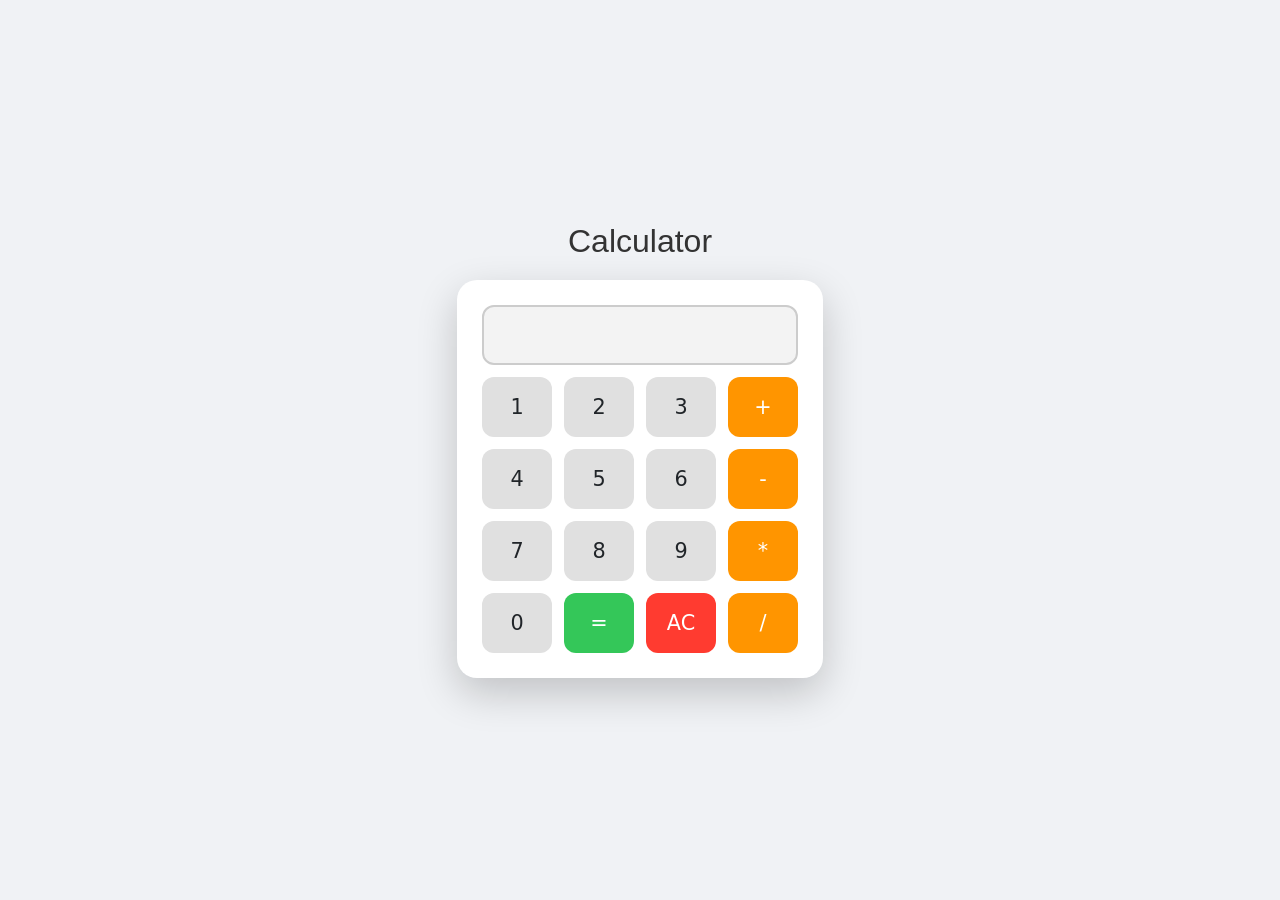
==== index.html @ c6817fd1 "Rename idex.html to index.html fix file name" ====
<!DOCTYPE html>
<html lang="en">
<head>
    <meta charset="UTF-8">
    <meta name="viewport" content="width=device-width, initial-scale=1.0">
    <title>Calculator</title>
    <link rel="stylesheet" href="https://cdn.jsdelivr.net/npm/bootstrap@5.3.8/dist/css/bootstrap.min.css">
    <link rel="stylesheet" href="style.css">
</head>
<body>
    <h1>Calculator</h1>
    <div class="main">
        <input type="text" id="display">
         <!-- First row -->
    <button class="btn btn-num">1</button>
    <button class="btn btn-num">2</button>
    <button class="btn btn-num">3</button>
    <button class="btn add">+</button>

    <!-- Second row -->
    <button class="btn btn-num">4</button>
    <button class="btn btn-num">5</button>
    <button class="btn btn-num">6</button>
    <button class="btn sub">-</button>

    <!-- Third row -->
    <button class="btn btn-num">7</button>
    <button class="btn btn-num">8</button>
    <button class="btn btn-num">9</button>
    <button class="btn mul">*</button>

    <!-- Fourth row -->
    <button class="btn btn-num">0</button>
    <button class="btn ans">=</button>
    <button class="btn ac">AC</button>
    <button class="btn div">/</button>
    </div>
    <script src="script.js"></script>
</body>
</html>
---- style.css ----
h1{
      margin-bottom: 20px;
    font-family: 'Arial', sans-serif;
    font-size: 2rem;
    color: #333;
}
body{
   
    display: flex;
    flex-direction: column; /*heading upar, calculator neeche*/
    align-items: center;
    justify-content: center;
    min-height: 100vh;
    background-color: #f0f2f5;

}
.main {
    display: grid;
    grid-template-columns: repeat(4, 70px); /* 4 columns per row */
    gap: 12px;
    background-color: #fff;
    padding: 25px;
    border-radius: 20px;
    box-shadow: 0 15px 40px rgba(0,0,0,0.2);
}

/* Display input */
#display {
    grid-column: span 4; /* full width of 4 columns */
    height: 60px;
    font-size: 1.6rem;
    text-align: right;
    padding: 10px 15px;
    border-radius: 12px;
    border: 2px solid #ccc;
    background-color: #f3f3f3;
}

/* All buttons */
.btn {
    height: 60px;
    font-size: 1.3rem;
    border-radius: 12px;
    border: none;
    cursor: pointer;
}

/* Operator buttons colors */
.add, .sub, .mul, .div {
    background-color: #ff9500;
    color: #fff;
}

.ans {
    background-color: #34c759;
    color: #fff;
}

.ac {
    background-color: #ff3b30;
    color: #fff;
}

/* Numbers gray style */
.btn-num {
    background-color: #e0e0e0;
}

.btn:hover {
    opacity: 0.2;
}
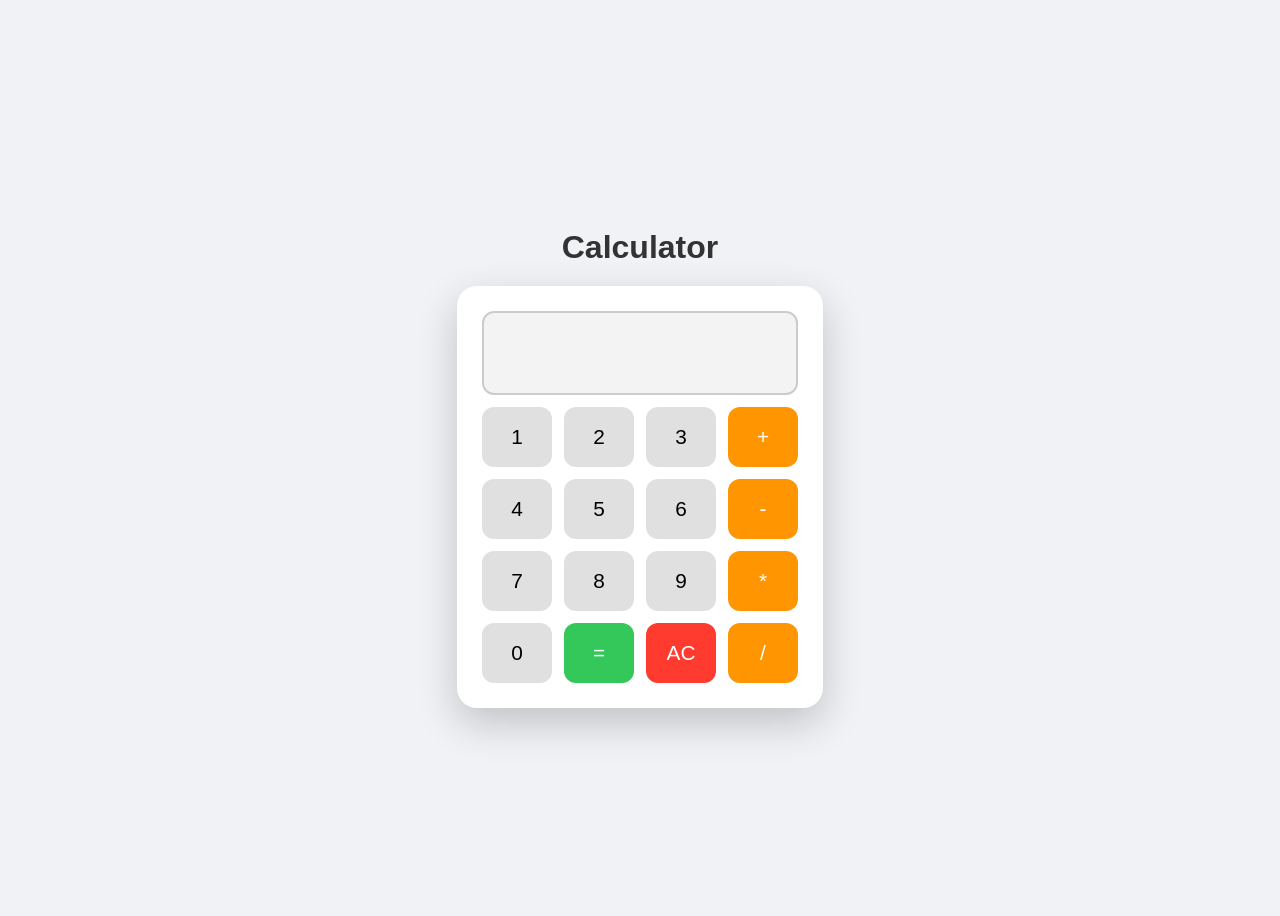
==== commit b6b317e6: "modify" ====
--- a/index.html
+++ b/index.html
@@ -4,7 +4,6 @@
     <meta charset="UTF-8">
     <meta name="viewport" content="width=device-width, initial-scale=1.0">
     <title>Calculator</title>
-    <link rel="stylesheet" href="https://cdn.jsdelivr.net/npm/bootstrap@5.3.8/dist/css/bootstrap.min.css">
     <link rel="stylesheet" href="style.css">
 </head>
 <body>
